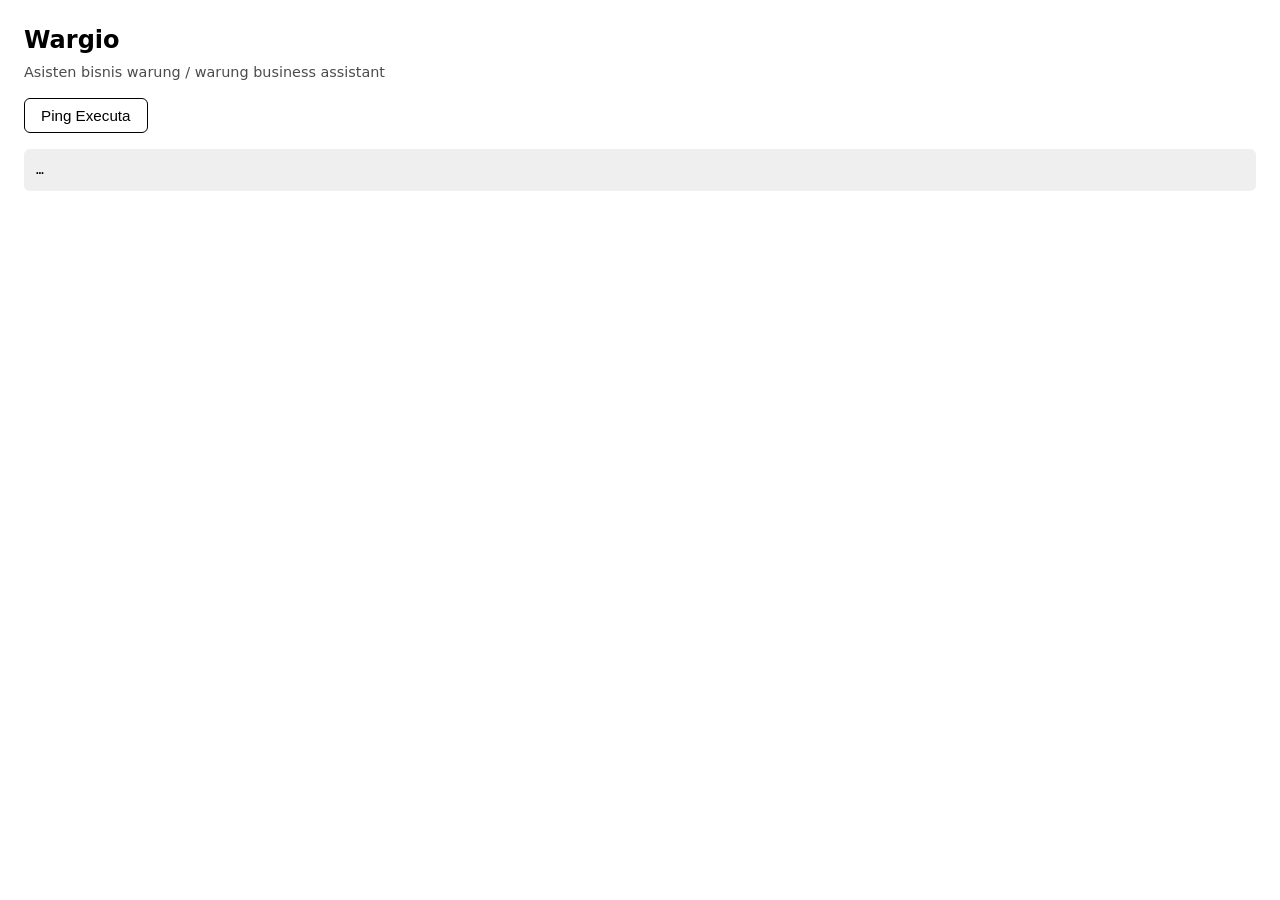
==== bundle/index.html @ 8a5dd5a0 "feat: Gelombang 0+1 scaffold — Anna App registration, Executa harness, UI stub" ====
<!DOCTYPE html>
<html lang="en">
  <head>
    <meta charset="utf-8" />
    <title>Wargio</title>
    <script src="./app.js" type="module"></script>
    <link rel="stylesheet" href="./styles.css" />
  </head>
  <body>
    <h1>Wargio</h1>
    <p class="subtitle">Asisten bisnis warung / warung business assistant</p>
    <button id="primary-btn">Ping Executa</button>
    <pre id="status">…</pre>
  </body>
</html>
---- bundle/styles.css ----
:root {
  font-family: system-ui, -apple-system, sans-serif;
  color-scheme: light dark;
}

body {
  margin: 0;
  padding: 1.5rem;
  line-height: 1.4;
}

h1 {
  margin: 0 0 0.25rem;
  font-size: 1.5rem;
}

.subtitle {
  margin: 0 0 1rem;
  opacity: 0.7;
  font-size: 0.9rem;
}

button {
  padding: 0.5rem 1rem;
  border: 1px solid currentColor;
  border-radius: 6px;
  background: transparent;
  cursor: pointer;
  font-size: 0.95rem;
}

button:hover {
  opacity: 0.8;
}

pre {
  margin-top: 1rem;
  padding: 0.75rem;
  border-radius: 6px;
  background: rgba(127, 127, 127, 0.12);
  white-space: pre-wrap;
  word-break: break-word;
}
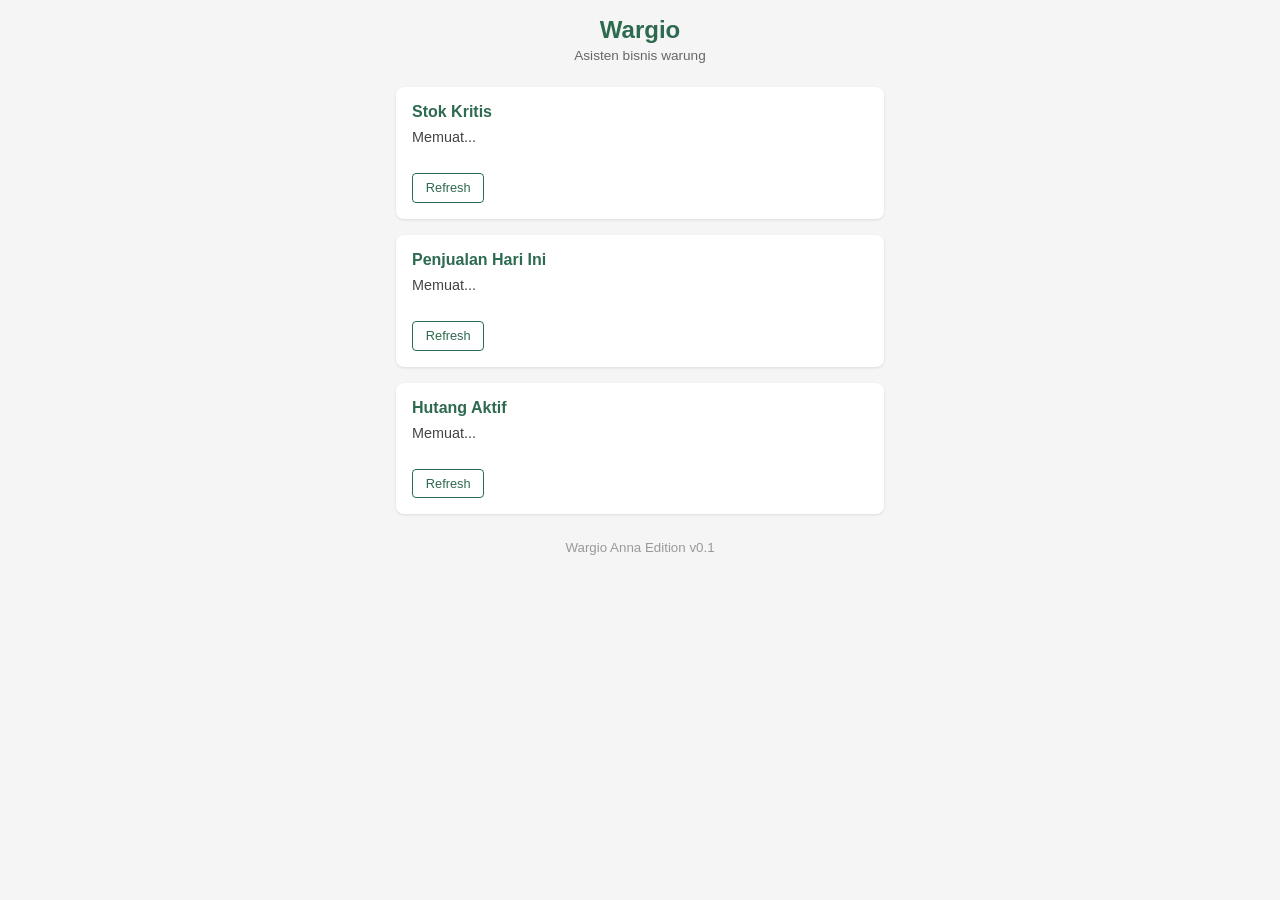
==== commit 4b6cfea1: "feat: Gelombang 2-4 — vendor wargio_core, wire all 4 MVP tools, dashboard UI, fixtures Tools impleme" ====
--- a/bundle/index.html
+++ b/bundle/index.html
@@ -1,15 +1,36 @@
 <!DOCTYPE html>
-<html lang="en">
+<html lang="id">
   <head>
     <meta charset="utf-8" />
+    <meta name="viewport" content="width=device-width, initial-scale=1" />
     <title>Wargio</title>
     <script src="./app.js" type="module"></script>
     <link rel="stylesheet" href="./styles.css" />
   </head>
   <body>
-    <h1>Wargio</h1>
-    <p class="subtitle">Asisten bisnis warung / warung business assistant</p>
-    <button id="primary-btn">Ping Executa</button>
-    <pre id="status">…</pre>
+    <header>
+      <h1>Wargio</h1>
+      <p class="subtitle">Asisten bisnis warung</p>
+    </header>
+    <main id="dashboard">
+      <section class="card" id="card-inventory">
+        <h2>Stok Kritis</h2>
+        <div class="card-body" id="inventory-body">Memuat...</div>
+        <button class="card-btn" id="btn-inventory">Refresh</button>
+      </section>
+      <section class="card" id="card-sales">
+        <h2>Penjualan Hari Ini</h2>
+        <div class="card-body" id="sales-body">Memuat...</div>
+        <button class="card-btn" id="btn-sales">Refresh</button>
+      </section>
+      <section class="card" id="card-debts">
+        <h2>Hutang Aktif</h2>
+        <div class="card-body" id="debts-body">Memuat...</div>
+        <button class="card-btn" id="btn-debts">Refresh</button>
+      </section>
+    </main>
+    <footer>
+      <small>Wargio Anna Edition v0.1</small>
+    </footer>
   </body>
 </html>
--- a/bundle/styles.css
+++ b/bundle/styles.css
@@ -1,43 +1,38 @@
-:root {
-  font-family: system-ui, -apple-system, sans-serif;
-  color-scheme: light dark;
+* { box-sizing: border-box; margin: 0; padding: 0; }
+body {
+  font-family: -apple-system, BlinkMacSystemFont, 'Segoe UI', Roboto, sans-serif;
+  background: #f5f5f5;
+  color: #333;
+  padding: 1rem;
+  max-width: 520px;
+  margin: 0 auto;
 }
-
-body {
-  margin: 0;
-  padding: 1.5rem;
-  line-height: 1.4;
+header { text-align: center; margin-bottom: 1.5rem; }
+h1 { font-size: 1.5rem; color: #2d6a4f; }
+.subtitle { font-size: 0.85rem; color: #666; margin-top: 0.25rem; }
+#dashboard { display: flex; flex-direction: column; gap: 1rem; }
+.card {
+  background: #fff;
+  border-radius: 8px;
+  padding: 1rem;
+  box-shadow: 0 1px 3px rgba(0,0,0,0.1);
 }
-
-h1 {
-  margin: 0 0 0.25rem;
-  font-size: 1.5rem;
+.card h2 { font-size: 1rem; color: #2d6a4f; margin-bottom: 0.5rem; }
+.card-body {
+  font-size: 0.9rem;
+  white-space: pre-wrap;
+  min-height: 2rem;
+  color: #444;
 }
-
-.subtitle {
-  margin: 0 0 1rem;
-  opacity: 0.7;
-  font-size: 0.9rem;
+.card-btn {
+  margin-top: 0.75rem;
+  padding: 0.4rem 0.8rem;
+  font-size: 0.8rem;
+  border: 1px solid #2d6a4f;
+  background: #fff;
+  color: #2d6a4f;
+  border-radius: 4px;
+  cursor: pointer;
 }
-
-button {
-  padding: 0.5rem 1rem;
-  border: 1px solid currentColor;
-  border-radius: 6px;
-  background: transparent;
-  cursor: pointer;
-  font-size: 0.95rem;
-}
-
-button:hover {
-  opacity: 0.8;
-}
-
-pre {
-  margin-top: 1rem;
-  padding: 0.75rem;
-  border-radius: 6px;
-  background: rgba(127, 127, 127, 0.12);
-  white-space: pre-wrap;
-  word-break: break-word;
-}
+.card-btn:hover { background: #2d6a4f; color: #fff; }
+footer { text-align: center; margin-top: 1.5rem; color: #999; }
